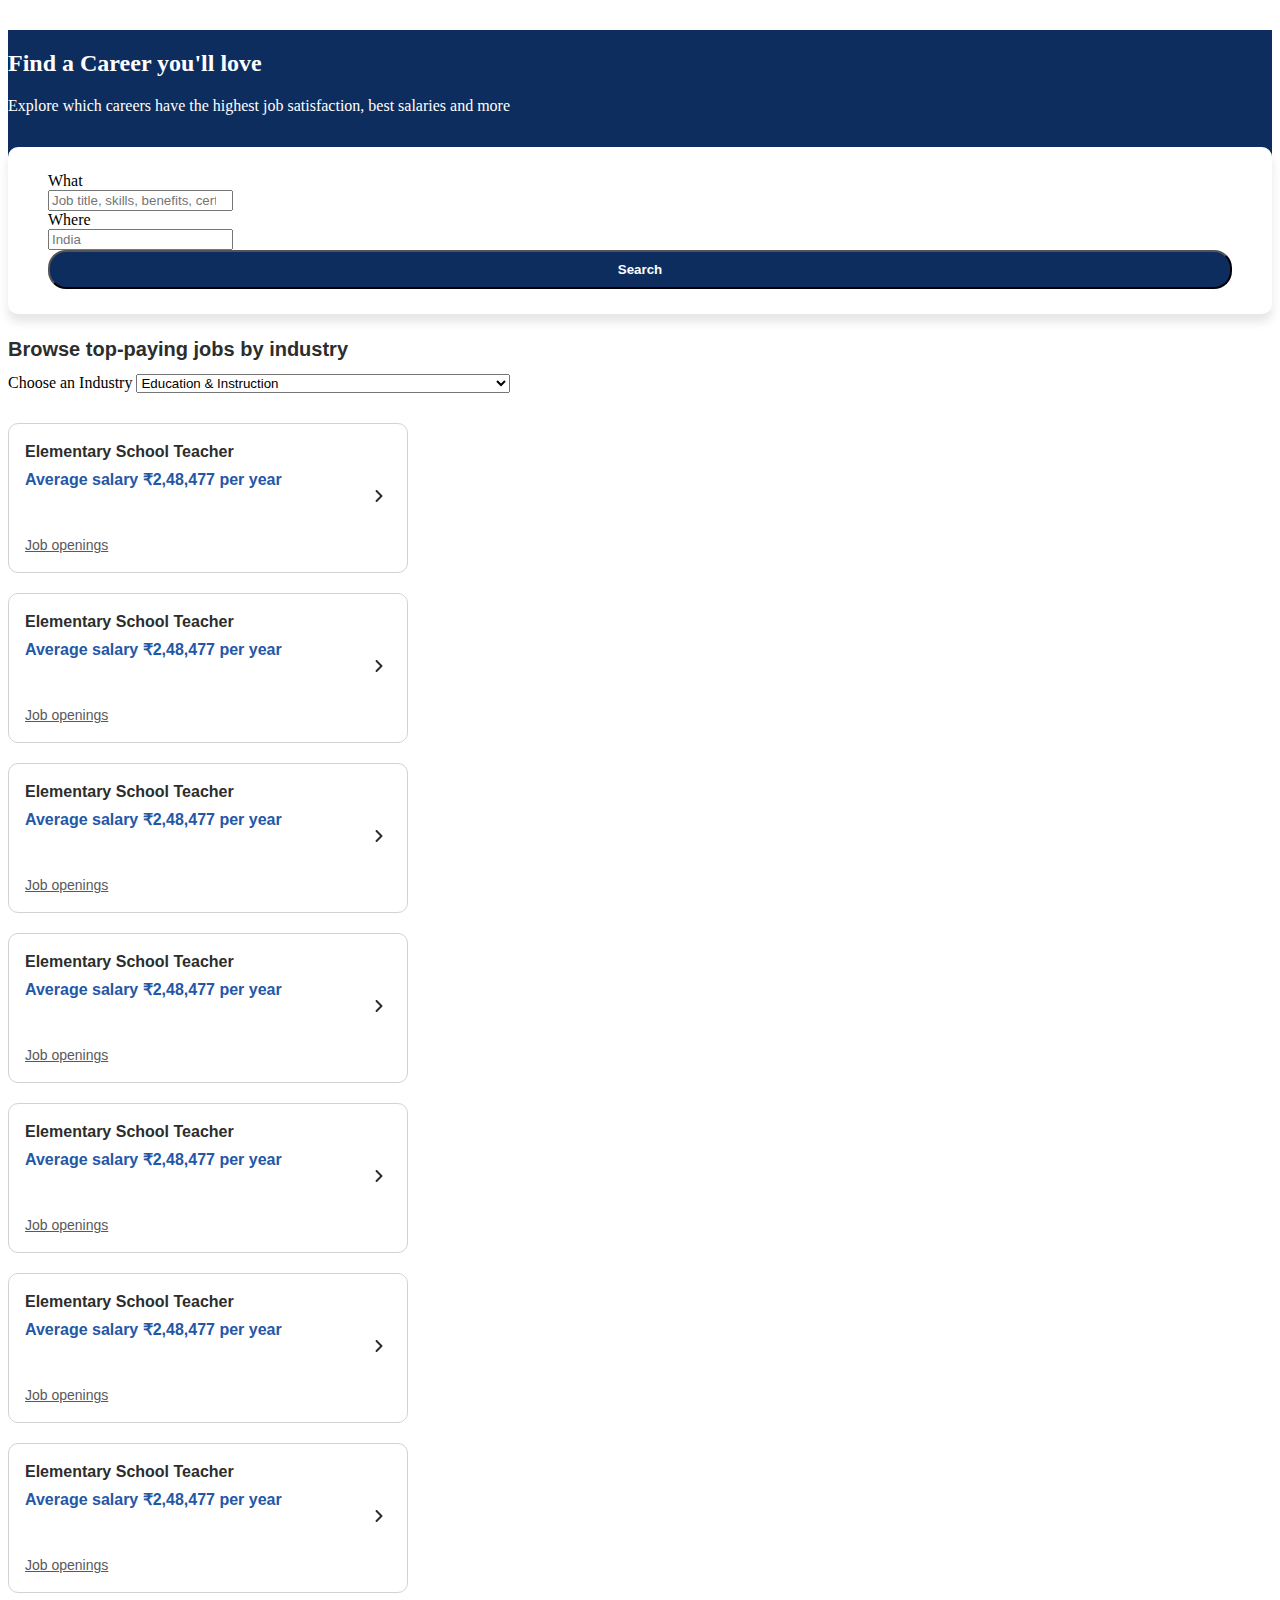
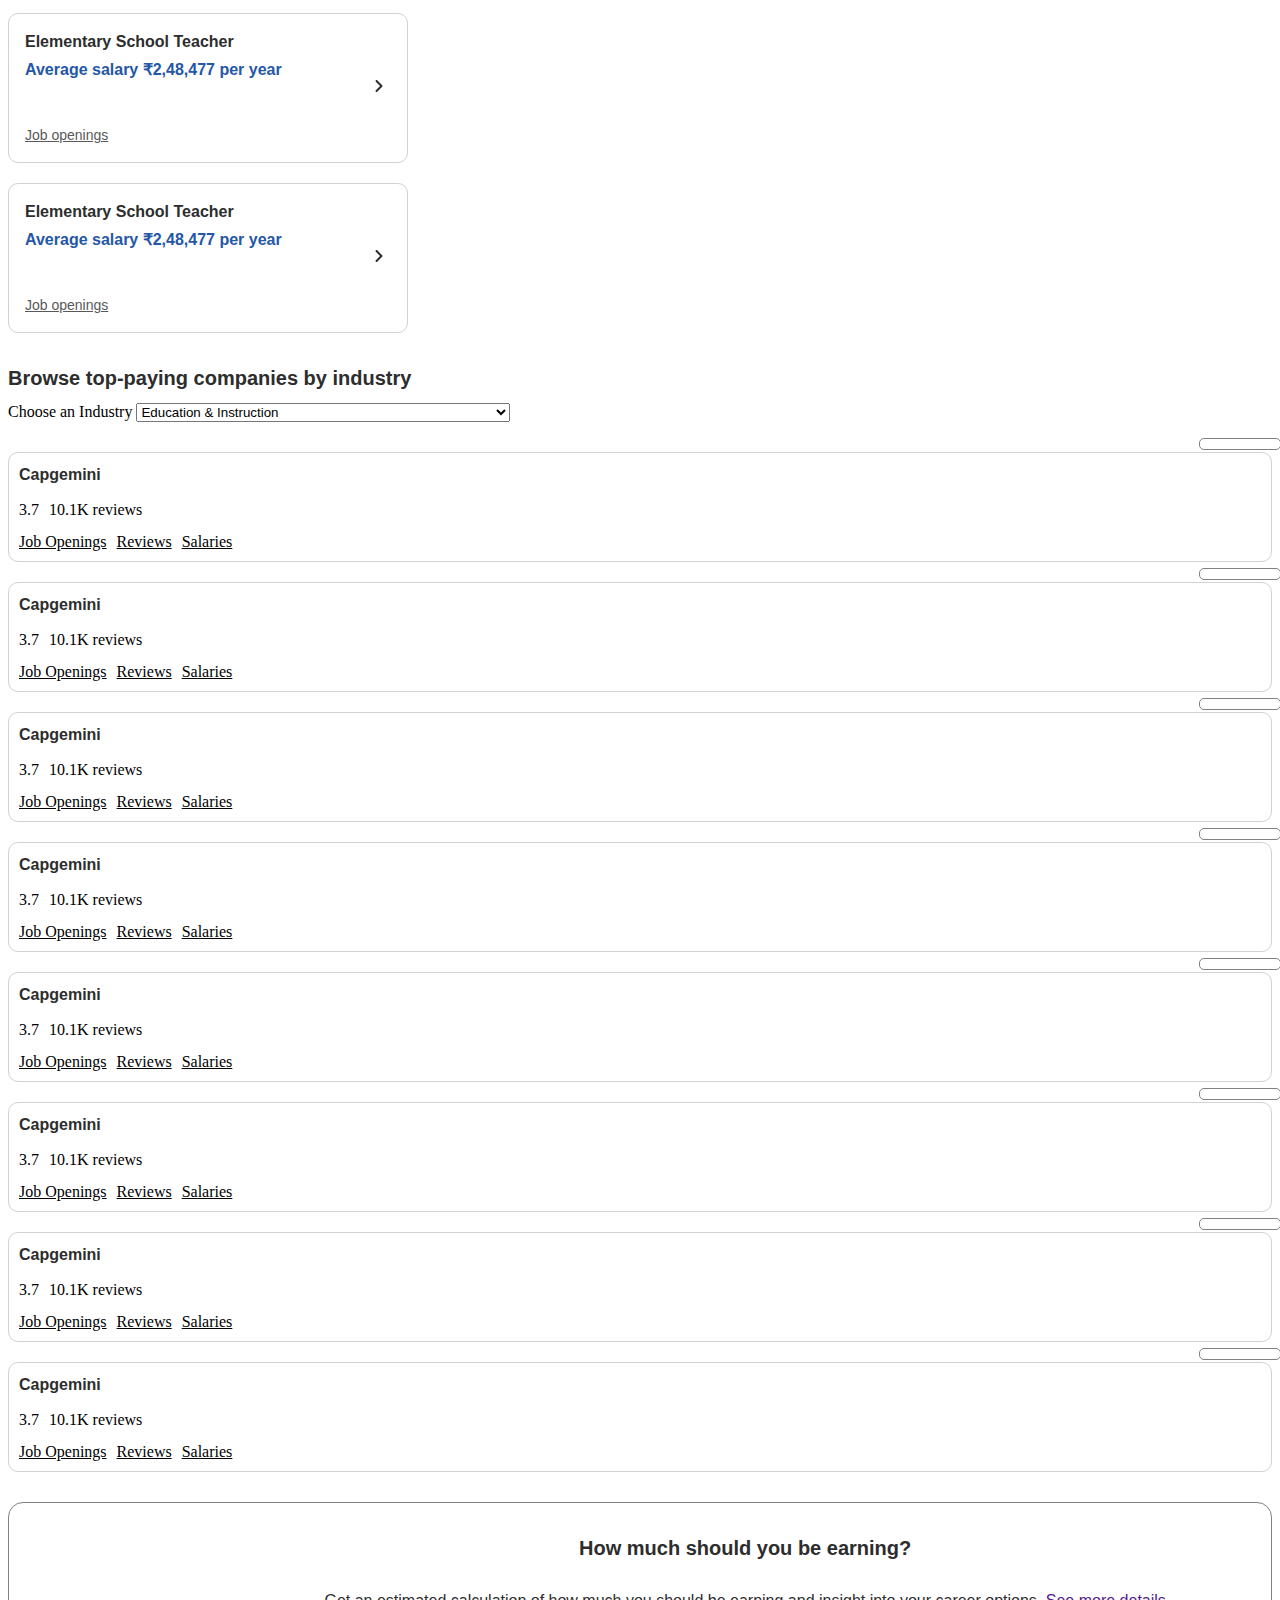
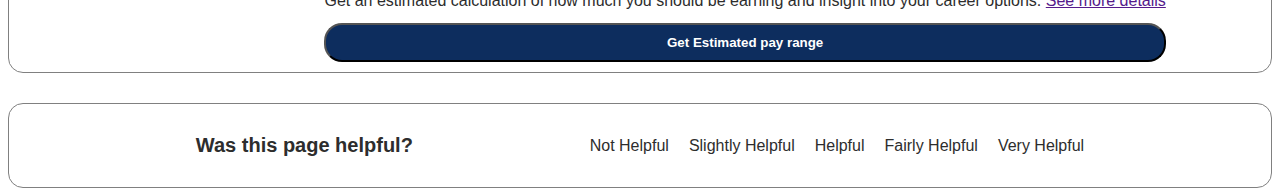
==== 27 march indeed page/index.html @ e25de53c "indeed salary guide page added" ====
<!DOCTYPE html>
<html lang="en">
  <head>
    <meta charset="UTF-8" />
    <meta name="viewport" content="width=device-width, initial-scale=1.0" />
    <title>Document</title>
    <link rel="stylesheet" href="style2.css" />
    <link
      href="https://cdn.jsdelivr.net/npm/bootstrap@5.0.2/dist/css/bootstrap.min.css"
      rel="stylesheet"
      integrity="sha384-EVSTQN3/azprG1Anm3QDgpJLIm9Nao0Yz1ztcQTwFspd3yD65VohhpuuCOmLASjC"
      crossorigin="anonymous"
    />
    <link
      rel="stylesheet"
      href="https://cdnjs.cloudflare.com/ajax/libs/font-awesome/6.5.1/css/all.min.css"
      integrity="sha512-DTOQO9RWCH3ppGqcWaEA1BIZOC6xxalwEsw9c2QQeAIftl+Vegovlnee1c9QX4TctnWMn13TZye+giMm8e2LwA=="
      crossorigin="anonymous"
      referrerpolicy="no-referrer"
    />
  </head>
  <body>
    <section class="search-section mt-30">
      <div class="search-division">
        <div class="container search">
          <div class="row search-headings pt-5">
            <h2>Find a Career you'll love</h2>
            <p>
              Explore which careers have the highest job satisfaction, best
              salaries and more
            </p>
          </div>

          <div class="row align-items-center search-box">
            <div class="col-6">
              <div class="text-start">
                <label for="what">What</label>

                <div class="input-group rounded">
                  <input
                    type="search"
                    class="form-control rounded"
                    placeholder="Job title, skills, benefits, certifications, any keyword..."
                    aria-label="Search"
                    aria-describedby="search-addon"
                  />
                  <span class="input-group-text border-0" id="search-addon">
                    <i class="fas fa-search"></i>
                  </span>
                </div>
              </div>
            </div>
            <div class="col-4">
              <div class="text-start">
                <label for="what">Where</label>

                <div class="input-group rounded">
                  <input
                    type="search"
                    class="form-control rounded"
                    placeholder="India"
                    aria-label="Search"
                    aria-describedby="search-addon"
                  />
                  <span class="input-group-text border-0" id="search-addon">
                    <i class="fa-solid fa-location-dot"></i>
                  </span>
                </div>
              </div>
            </div>
            <div class="col-2">
              <button type="button" class="search-btn">Search</button>
            </div>
          </div>
        </div>
      </div>
    </section>

    <section class="browse-section ">
      <div class="container">
        <h2 class="section-heading">Browse top-paying jobs by industry</h2>
        <div class="industry-selection">
          <label>Choose an Industry</label>

          <select name="industry" id="industry">
            <option value="agri-fishing-forestry">
              Agriculture, Fishing & Forestry
            </option>
            <option value="architecture-engineering">
              Architecture and Engineering
            </option>
            <option value="business-management" disabled>
              Business Management, Administrative & Customer Support
            </option>
            <option value="cleaning-ground-maintenance" selected>
              Cleaning & Grounds Maintenance
            </option>
            <option value="education-instruction" selected>
              Education & Instruction
            </option>
          </select>
        </div>
        <div class="job-card-section">
          <div class="row">
            <div class="col-4">
              <div class="job-post">
                <div class="job-card">
                  <div class="job-content">
                    <a href="#" class="job-redirect"
                      ><h2 class="job-heading-1">Elementary School Teacher</h2>
                      <h2 class="job-heading-2">
                        Average salary<!-- -->
                        <!-- -->₹2,48,477 per year
                      </h2></a
                    ><span class="css-1nzsiax e1wnkr790"
                      ><a
                        aria-label="Elementary School Teacher - Job openings"
                        href="#"
                        class="job-opening-redirect"
                        >Job openings</a
                      ></span
                    >
                  </div>
                  <a
                    href="/career/elementary-school-teacher/salaries"
                    tabindex="-1"
                    aria-hidden="true"
                    class="chevron-right"
                  >
                    <svg
                      xmlns="http://www.w3.org/2000/svg"
                      focusable="false"
                      role="img"
                      fill="currentColor"
                      viewBox="0 0 24 24"
                      class="chevronIcon chevron-right-icon"
                      aria-hidden="true"
                    >
                      <path
                        d="M8.818 7.7574c-.3905-.3905-.3905-1.0237 0-1.4142.3906-.3905 1.0237-.3905 1.4143 0l4.942 4.9421.0077.0076a.9966.9966 0 01.2929.7071.9966.9966 0 01-.2929.7071l-.0077.0076-4.942 4.9421c-.3906.3905-1.0237.3905-1.4143 0-.3905-.3905-.3905-1.0237 0-1.4142L13.0606 12 8.818 7.7574z"
                      ></path>
                    </svg>
                  </a>
                </div>
              </div>
              <div class="job-post">
                <div class="job-card">
                  <div class="job-content">
                    <a href="#" class="job-redirect"
                      ><h2 class="job-heading-1">Elementary School Teacher</h2>
                      <h2 class="job-heading-2">
                        Average salary<!-- -->
                        <!-- -->₹2,48,477 per year
                      </h2></a
                    ><span class="css-1nzsiax e1wnkr790"
                      ><a
                        aria-label="Elementary School Teacher - Job openings"
                        href="#"
                        class="job-opening-redirect"
                        >Job openings</a
                      ></span
                    >
                  </div>
                  <a
                    href="/career/elementary-school-teacher/salaries"
                    tabindex="-1"
                    aria-hidden="true"
                    class="chevron-right"
                  >
                    <svg
                      xmlns="http://www.w3.org/2000/svg"
                      focusable="false"
                      role="img"
                      fill="currentColor"
                      viewBox="0 0 24 24"
                      class="chevronIcon chevron-right-icon"
                      aria-hidden="true"
                    >
                      <path
                        d="M8.818 7.7574c-.3905-.3905-.3905-1.0237 0-1.4142.3906-.3905 1.0237-.3905 1.4143 0l4.942 4.9421.0077.0076a.9966.9966 0 01.2929.7071.9966.9966 0 01-.2929.7071l-.0077.0076-4.942 4.9421c-.3906.3905-1.0237.3905-1.4143 0-.3905-.3905-.3905-1.0237 0-1.4142L13.0606 12 8.818 7.7574z"
                      ></path>
                    </svg>
                  </a>
                </div>
              </div>
              <div class="job-post">
                <div class="job-card">
                  <div class="job-content">
                    <a href="#" class="job-redirect"
                      ><h2 class="job-heading-1">Elementary School Teacher</h2>
                      <h2 class="job-heading-2">
                        Average salary<!-- -->
                        <!-- -->₹2,48,477 per year
                      </h2></a
                    ><span class="css-1nzsiax e1wnkr790"
                      ><a
                        aria-label="Elementary School Teacher - Job openings"
                        href="#"
                        class="job-opening-redirect"
                        >Job openings</a
                      ></span
                    >
                  </div>
                  <a
                    href="/career/elementary-school-teacher/salaries"
                    tabindex="-1"
                    aria-hidden="true"
                    class="chevron-right"
                  >
                    <svg
                      xmlns="http://www.w3.org/2000/svg"
                      focusable="false"
                      role="img"
                      fill="currentColor"
                      viewBox="0 0 24 24"
                      class="chevronIcon chevron-right-icon"
                      aria-hidden="true"
                    >
                      <path
                        d="M8.818 7.7574c-.3905-.3905-.3905-1.0237 0-1.4142.3906-.3905 1.0237-.3905 1.4143 0l4.942 4.9421.0077.0076a.9966.9966 0 01.2929.7071.9966.9966 0 01-.2929.7071l-.0077.0076-4.942 4.9421c-.3906.3905-1.0237.3905-1.4143 0-.3905-.3905-.3905-1.0237 0-1.4142L13.0606 12 8.818 7.7574z"
                      ></path>
                    </svg>
                  </a>
                </div>
              </div>
            </div>
            <div class="col-4">
              <div class="job-post">
                <div class="job-card">
                  <div class="job-content">
                    <a href="#" class="job-redirect"
                      ><h2 class="job-heading-1">Elementary School Teacher</h2>
                      <h2 class="job-heading-2">
                        Average salary<!-- -->
                        <!-- -->₹2,48,477 per year
                      </h2></a
                    ><span class="css-1nzsiax e1wnkr790"
                      ><a
                        aria-label="Elementary School Teacher - Job openings"
                        href="#"
                        class="job-opening-redirect"
                        >Job openings</a
                      ></span
                    >
                  </div>
                  <a
                    href="/career/elementary-school-teacher/salaries"
                    tabindex="-1"
                    aria-hidden="true"
                    class="chevron-right"
                  >
                    <svg
                      xmlns="http://www.w3.org/2000/svg"
                      focusable="false"
                      role="img"
                      fill="currentColor"
                      viewBox="0 0 24 24"
                      class="chevronIcon chevron-right-icon"
                      aria-hidden="true"
                    >
                      <path
                        d="M8.818 7.7574c-.3905-.3905-.3905-1.0237 0-1.4142.3906-.3905 1.0237-.3905 1.4143 0l4.942 4.9421.0077.0076a.9966.9966 0 01.2929.7071.9966.9966 0 01-.2929.7071l-.0077.0076-4.942 4.9421c-.3906.3905-1.0237.3905-1.4143 0-.3905-.3905-.3905-1.0237 0-1.4142L13.0606 12 8.818 7.7574z"
                      ></path>
                    </svg>
                  </a>
                </div>
              </div>
              <div class="job-post">
                <div class="job-card">
                  <div class="job-content">
                    <a href="#" class="job-redirect"
                      ><h2 class="job-heading-1">Elementary School Teacher</h2>
                      <h2 class="job-heading-2">
                        Average salary<!-- -->
                        <!-- -->₹2,48,477 per year
                      </h2></a
                    ><span class="css-1nzsiax e1wnkr790"
                      ><a
                        aria-label="Elementary School Teacher - Job openings"
                        href="#"
                        class="job-opening-redirect"
                        >Job openings</a
                      ></span
                    >
                  </div>
                  <a
                    href="/career/elementary-school-teacher/salaries"
                    tabindex="-1"
                    aria-hidden="true"
                    class="chevron-right"
                  >
                    <svg
                      xmlns="http://www.w3.org/2000/svg"
                      focusable="false"
                      role="img"
                      fill="currentColor"
                      viewBox="0 0 24 24"
                      class="chevronIcon chevron-right-icon"
                      aria-hidden="true"
                    >
                      <path
                        d="M8.818 7.7574c-.3905-.3905-.3905-1.0237 0-1.4142.3906-.3905 1.0237-.3905 1.4143 0l4.942 4.9421.0077.0076a.9966.9966 0 01.2929.7071.9966.9966 0 01-.2929.7071l-.0077.0076-4.942 4.9421c-.3906.3905-1.0237.3905-1.4143 0-.3905-.3905-.3905-1.0237 0-1.4142L13.0606 12 8.818 7.7574z"
                      ></path>
                    </svg>
                  </a>
                </div>
              </div>
              <div class="job-post">
                <div class="job-card">
                  <div class="job-content">
                    <a href="#" class="job-redirect"
                      ><h2 class="job-heading-1">Elementary School Teacher</h2>
                      <h2 class="job-heading-2">
                        Average salary<!-- -->
                        <!-- -->₹2,48,477 per year
                      </h2></a
                    ><span class="css-1nzsiax e1wnkr790"
                      ><a
                        aria-label="Elementary School Teacher - Job openings"
                        href="#"
                        class="job-opening-redirect"
                        >Job openings</a
                      ></span
                    >
                  </div>
                  <a
                    href="/career/elementary-school-teacher/salaries"
                    tabindex="-1"
                    aria-hidden="true"
                    class="chevron-right"
                  >
                    <svg
                      xmlns="http://www.w3.org/2000/svg"
                      focusable="false"
                      role="img"
                      fill="currentColor"
                      viewBox="0 0 24 24"
                      class="chevronIcon chevron-right-icon"
                      aria-hidden="true"
                    >
                      <path
                        d="M8.818 7.7574c-.3905-.3905-.3905-1.0237 0-1.4142.3906-.3905 1.0237-.3905 1.4143 0l4.942 4.9421.0077.0076a.9966.9966 0 01.2929.7071.9966.9966 0 01-.2929.7071l-.0077.0076-4.942 4.9421c-.3906.3905-1.0237.3905-1.4143 0-.3905-.3905-.3905-1.0237 0-1.4142L13.0606 12 8.818 7.7574z"
                      ></path>
                    </svg>
                  </a>
                </div>
              </div>
            </div>
            <div class="col-4">
              <div class="job-post">
                <div class="job-card">
                  <div class="job-content">
                    <a href="#" class="job-redirect"
                      ><h2 class="job-heading-1">Elementary School Teacher</h2>
                      <h2 class="job-heading-2">
                        Average salary<!-- -->
                        <!-- -->₹2,48,477 per year
                      </h2></a
                    ><span class="css-1nzsiax e1wnkr790"
                      ><a
                        aria-label="Elementary School Teacher - Job openings"
                        href="#"
                        class="job-opening-redirect"
                        >Job openings</a
                      ></span
                    >
                  </div>
                  <a
                    href="/career/elementary-school-teacher/salaries"
                    tabindex="-1"
                    aria-hidden="true"
                    class="chevron-right"
                  >
                    <svg
                      xmlns="http://www.w3.org/2000/svg"
                      focusable="false"
                      role="img"
                      fill="currentColor"
                      viewBox="0 0 24 24"
                      class="chevronIcon chevron-right-icon"
                      aria-hidden="true"
                    >
                      <path
                        d="M8.818 7.7574c-.3905-.3905-.3905-1.0237 0-1.4142.3906-.3905 1.0237-.3905 1.4143 0l4.942 4.9421.0077.0076a.9966.9966 0 01.2929.7071.9966.9966 0 01-.2929.7071l-.0077.0076-4.942 4.9421c-.3906.3905-1.0237.3905-1.4143 0-.3905-.3905-.3905-1.0237 0-1.4142L13.0606 12 8.818 7.7574z"
                      ></path>
                    </svg>
                  </a>
                </div>
              </div>
              <div class="job-post">
                <div class="job-card">
                  <div class="job-content">
                    <a href="#" class="job-redirect"
                      ><h2 class="job-heading-1">Elementary School Teacher</h2>
                      <h2 class="job-heading-2">
                        Average salary<!-- -->
                        <!-- -->₹2,48,477 per year
                      </h2></a
                    ><span class="css-1nzsiax e1wnkr790"
                      ><a
                        aria-label="Elementary School Teacher - Job openings"
                        href="#"
                        class="job-opening-redirect"
                        >Job openings</a
                      ></span
                    >
                  </div>
                  <a
                    href="/career/elementary-school-teacher/salaries"
                    tabindex="-1"
                    aria-hidden="true"
                    class="chevron-right"
                  >
                    <svg
                      xmlns="http://www.w3.org/2000/svg"
                      focusable="false"
                      role="img"
                      fill="currentColor"
                      viewBox="0 0 24 24"
                      class="chevronIcon chevron-right-icon"
                      aria-hidden="true"
                    >
                      <path
                        d="M8.818 7.7574c-.3905-.3905-.3905-1.0237 0-1.4142.3906-.3905 1.0237-.3905 1.4143 0l4.942 4.9421.0077.0076a.9966.9966 0 01.2929.7071.9966.9966 0 01-.2929.7071l-.0077.0076-4.942 4.9421c-.3906.3905-1.0237.3905-1.4143 0-.3905-.3905-.3905-1.0237 0-1.4142L13.0606 12 8.818 7.7574z"
                      ></path>
                    </svg>
                  </a>
                </div>
              </div>
              <div class="job-post">
                <div class="job-card">
                  <div class="job-content">
                    <a href="#" class="job-redirect"
                      ><h2 class="job-heading-1">Elementary School Teacher</h2>
                      <h2 class="job-heading-2">
                        Average salary<!-- -->
                        <!-- -->₹2,48,477 per year
                      </h2></a
                    ><span class="css-1nzsiax e1wnkr790"
                      ><a
                        aria-label="Elementary School Teacher - Job openings"
                        href="#"
                        class="job-opening-redirect"
                        >Job openings</a
                      ></span
                    >
                  </div>
                  <a
                    href="/career/elementary-school-teacher/salaries"
                    tabindex="-1"
                    aria-hidden="true"
                    class="chevron-right"
                  >
                    <svg
                      xmlns="http://www.w3.org/2000/svg"
                      focusable="false"
                      role="img"
                      fill="currentColor"
                      viewBox="0 0 24 24"
                      class="chevronIcon chevron-right-icon"
                      aria-hidden="true"
                    >
                      <path
                        d="M8.818 7.7574c-.3905-.3905-.3905-1.0237 0-1.4142.3906-.3905 1.0237-.3905 1.4143 0l4.942 4.9421.0077.0076a.9966.9966 0 01.2929.7071.9966.9966 0 01-.2929.7071l-.0077.0076-4.942 4.9421c-.3906.3905-1.0237.3905-1.4143 0-.3905-.3905-.3905-1.0237 0-1.4142L13.0606 12 8.818 7.7574z"
                      ></path>
                    </svg>
                  </a>
                </div>
              </div>
            </div>
          </div>
        </div>
      </div>
    </section>
    <section class="browse-company-section mt-30">
      <div class="container">
        <h2 class="section-heading">Browse top-paying companies by industry</h2>
        <div class="industry-selection">
          <label>Choose an Industry</label>

          <select name="industry" id="industry">
            <option value="agri-fishing-forestry">
              Agriculture, Fishing & Forestry
            </option>
            <option value="architecture-engineering">
              Architecture and Engineering
            </option>
            <option value="business-management" disabled>
              Business Management, Administrative & Customer Support
            </option>
            <option value="cleaning-ground-maintenance" selected>
              Cleaning & Grounds Maintenance
            </option>
            <option value="education-instruction" selected>
              Education & Instruction
            </option>
          </select>
        </div>

        <div class="job-card-section">
          <div class="row">
            <div class="col-3">
              <div class="company-card">
                <div class="company-content">
                  <h1 class="company-name">Capgemini</h1>
                  <div class="ratings">
                    <span
                      >3.7
                      <i class="fa-solid fa-star"></i>
                    </span>
                    <span>10.1K reviews</span>
                  </div>
                  <div class="tags">
                    <span class="">Job Openings</span>
                    <span class="">Reviews</span>
                    <span class="">Salaries</span>
                  </div>
                </div>
                <div class="company-image">
                  <img
                    class=""
                    data-src="https://d2q79iu7y748jz.cloudfront.net/s/_squarelogo/128x128/8df3e7301fa4f88e3d67e927be1689b2"
                    src="https://d2q79iu7y748jz.cloudfront.net/s/_squarelogo/128x128/8df3e7301fa4f88e3d67e927be1689b2"
                    alt=""
                    aria-hidden="true"
                  />
                </div>
              </div>
              <div class="company-card">
                <div class="company-content">
                  <h1 class="company-name">Capgemini</h1>
                  <div class="ratings">
                    <span
                      >3.7
                      <i class="fa-solid fa-star"></i>
                    </span>
                    <span>10.1K reviews</span>
                  </div>
                  <div class="tags">
                    <span class="">Job Openings</span>
                    <span class="">Reviews</span>
                    <span class="">Salaries</span>
                  </div>
                </div>
                <div class="company-image">
                  <img
                    class=""
                    data-src="https://d2q79iu7y748jz.cloudfront.net/s/_squarelogo/128x128/8df3e7301fa4f88e3d67e927be1689b2"
                    src="https://d2q79iu7y748jz.cloudfront.net/s/_squarelogo/128x128/8df3e7301fa4f88e3d67e927be1689b2"
                    alt=""
                    aria-hidden="true"
                  />
                </div>
              </div>
            </div>
            <div class="col-3">
              <div class="company-card">
                <div class="company-content">
                  <h1 class="company-name">Capgemini</h1>
                  <div class="ratings">
                    <span
                      >3.7
                      <i class="fa-solid fa-star"></i>
                    </span>
                    <span>10.1K reviews</span>
                  </div>
                  <div class="tags">
                    <span class="">Job Openings</span>
                    <span class="">Reviews</span>
                    <span class="">Salaries</span>
                  </div>
                </div>
                <div class="company-image">
                  <img
                    class=""
                    data-src="https://d2q79iu7y748jz.cloudfront.net/s/_squarelogo/128x128/8df3e7301fa4f88e3d67e927be1689b2"
                    src="https://d2q79iu7y748jz.cloudfront.net/s/_squarelogo/128x128/8df3e7301fa4f88e3d67e927be1689b2"
                    alt=""
                    aria-hidden="true"
                  />
                </div>
              </div>
              <div class="company-card">
                <div class="company-content">
                  <h1 class="company-name">Capgemini</h1>
                  <div class="ratings">
                    <span
                      >3.7
                      <i class="fa-solid fa-star"></i>
                    </span>
                    <span>10.1K reviews</span>
                  </div>
                  <div class="tags">
                    <span class="">Job Openings</span>
                    <span class="">Reviews</span>
                    <span class="">Salaries</span>
                  </div>
                </div>
                <div class="company-image">
                  <img
                    class=""
                    data-src="https://d2q79iu7y748jz.cloudfront.net/s/_squarelogo/128x128/8df3e7301fa4f88e3d67e927be1689b2"
                    src="https://d2q79iu7y748jz.cloudfront.net/s/_squarelogo/128x128/8df3e7301fa4f88e3d67e927be1689b2"
                    alt=""
                    aria-hidden="true"
                  />
                </div>
              </div>
            </div>
            <div class="col-3">
              <div class="company-card">
                <div class="company-content">
                  <h1 class="company-name">Capgemini</h1>
                  <div class="ratings">
                    <span
                      >3.7
                      <i class="fa-solid fa-star"></i>
                    </span>
                    <span>10.1K reviews</span>
                  </div>
                  <div class="tags">
                    <span class="">Job Openings</span>
                    <span class="">Reviews</span>
                    <span class="">Salaries</span>
                  </div>
                </div>
                <div class="company-image">
                  <img
                    class=""
                    data-src="https://d2q79iu7y748jz.cloudfront.net/s/_squarelogo/128x128/8df3e7301fa4f88e3d67e927be1689b2"
                    src="https://d2q79iu7y748jz.cloudfront.net/s/_squarelogo/128x128/8df3e7301fa4f88e3d67e927be1689b2"
                    alt=""
                    aria-hidden="true"
                  />
                </div>
              </div>
              <div class="company-card">
                <div class="company-content">
                  <h1 class="company-name">Capgemini</h1>
                  <div class="ratings">
                    <span
                      >3.7
                      <i class="fa-solid fa-star"></i>
                    </span>
                    <span>10.1K reviews</span>
                  </div>
                  <div class="tags">
                    <span class="">Job Openings</span>
                    <span class="">Reviews</span>
                    <span class="">Salaries</span>
                  </div>
                </div>
                <div class="company-image">
                  <img
                    class=""
                    data-src="https://d2q79iu7y748jz.cloudfront.net/s/_squarelogo/128x128/8df3e7301fa4f88e3d67e927be1689b2"
                    src="https://d2q79iu7y748jz.cloudfront.net/s/_squarelogo/128x128/8df3e7301fa4f88e3d67e927be1689b2"
                    alt=""
                    aria-hidden="true"
                  />
                </div>
              </div>
            </div>
            <div class="col-3">
              <div class="company-card">
                <div class="company-content">
                  <h1 class="company-name">Capgemini</h1>
                  <div class="ratings">
                    <span
                      >3.7
                      <i class="fa-solid fa-star"></i>
                    </span>
                    <span>10.1K reviews</span>
                  </div>
                  <div class="tags">
                    <span class="">Job Openings</span>
                    <span class="">Reviews</span>
                    <span class="">Salaries</span>
                  </div>
                </div>
                <div class="company-image">
                  <img
                    class=""
                    data-src="https://d2q79iu7y748jz.cloudfront.net/s/_squarelogo/128x128/8df3e7301fa4f88e3d67e927be1689b2"
                    src="https://d2q79iu7y748jz.cloudfront.net/s/_squarelogo/128x128/8df3e7301fa4f88e3d67e927be1689b2"
                    alt=""
                    aria-hidden="true"
                  />
                </div>
              </div>
              <div class="company-card">
                <div class="company-content">
                  <h1 class="company-name">Capgemini</h1>
                  <div class="ratings">
                    <span
                      >3.7
                      <i class="fa-solid fa-star"></i>
                    </span>
                    <span>10.1K reviews</span>
                  </div>
                  <div class="tags">
                    <span class="">Job Openings</span>
                    <span class="">Reviews</span>
                    <span class="">Salaries</span>
                  </div>
                </div>
                <div class="company-image">
                  <img
                    class=""
                    data-src="https://d2q79iu7y748jz.cloudfront.net/s/_squarelogo/128x128/8df3e7301fa4f88e3d67e927be1689b2"
                    src="https://d2q79iu7y748jz.cloudfront.net/s/_squarelogo/128x128/8df3e7301fa4f88e3d67e927be1689b2"
                    alt=""
                    aria-hidden="true"
                  />
                </div>
              </div>
            </div>
          </div>
        </div>
      </div>
    </section>

    <section class="mt-30">

        <div class="container">
          <div class="earning-box">
            <div class="earning-box-img">
              <img
                src="https://d3hbwax96mbv6t.cloudfront.net/title-webapp/_next/static/images/salary-calculator-icon-e114bbdaa8f1b5b3f8314c673fb32faf.svg"
                alt=""
                class=""
              />
            </div>
            <div class="earning-box-content">
              <h3 class="earning-box-heading">How much should you be earning?</h3>
              <p class="earning-box-paragraph">
                Get an estimated calculation of how much you should be earning and
                insight into your career options. <a href="">See more details</a>
              </p>
              <button type="button" class="search-btn">
                Get Estimated pay range
                <i class="fa-solid fa-arrow-up-right-from-square"></i>
              </button>
            </div>
          </div>
        </div>
      
     
    </section>
    <section class="mt-30">

        <div class="container">
          <div class="feeback-box">
            <div class="feedback-content">
              <h3>Was this page helpful?</h3>
            </div>
            <div class="feedback">
              <div class="feedback-ratings">
                <span>
                  <i class="fa-solid fa-face-frown-open"></i>
                  <p>Not Helpful</p>
                </span>
                <span>
                  <i class="fa-solid fa-face-frown"></i>
                  <p>Slightly Helpful</p>
                </span>
                <span>
                  <i class="fa-solid fa-face-meh"></i>
                  <p>Helpful</p>
                </span>
                <span>
                  <i class="fa-solid fa-face-smile"></i>
                  <p>Fairly Helpful</p>
                </span>
                <span>
                  <i class="fa-solid fa-face-smile-beam"></i>
                  <p>Very Helpful</p>
                </span>
              </div>
            </div>
          </div>
        
        </div>
    </section>
    <script
      src="https://cdn.jsdelivr.net/npm/bootstrap@5.0.2/dist/js/bootstrap.bundle.min.js"
      integrity="sha384-MrcW6ZMFYlzcLA8Nl+NtUVF0sA7MsXsP1UyJoMp4YLEuNSfAP+JcXn/tWtIaxVXM"
      crossorigin="anonymous"
    ></script>
  </body>
</html>
---- 27 march indeed page/style2.css ----
.search-section {
  display: flex;
  box-sizing: border-box;
  /* min-inline-size: 0; */
  align-items: center;
  flex-direction: column;
  /* position: relative; */
}

.section-heading {
  color: #2d2d2d;
  font-weight: 700;
  font-family: "Indeed Sans", "Noto Sans", "Helvetica Neue", "Helvetica",
    "Arial", "Liberation Sans", "Roboto", "Noto", sans-serif;
  font-size: 1.25rem;
  line-height: 1.5;
  margin-bottom: 0.75rem;
  margin-bottom: 10px;
}

.search-division {
  box-sizing: border-box;
  display: block;
  /* position: absolute; */
  width: 100%;
  top: 0px;
  left: 0;
  z-index: -1;
  height: 240px;
  background-color: #0d2d5e;
  border-bottom-right-radius: 70px;
}

.search {
  box-sizing: border-box;
  max-width: 100%;

  /* z-index: 0; */
}

.search-headings {
  color: white;
}

.search-box {
  background-color: white;
  border-radius: 10px;
  transform: translateY(1rem);
  border-radius: 10px;
  box-shadow: 0px 8px 10px rgba(0, 0, 0, 0.1);
  padding: 25px 40px;
}

.search-btn {
  background-color: #0d2d5e;
  color: white;
  padding: 10px;
  font-weight: 600;
  width: 100%;
  border-radius: 18px;
}

.browse-section {
  margin-top: 4rem;
}

/* Dropdown container */
.dropdown {
  position: relative;
  display: inline-block;
}

/* Dropdown button */
.dropbtn {
  background-color: #3498db;
  color: white;
  padding: 10px;
  font-size: 16px;
  border: none;
  cursor: pointer;
  width: 200px; /* fixed width */
  height: 30px; /* fixed height */
}

/* Dropdown content (hidden by default) */
.dropdown-content {
  display: none;
  position: absolute;
  background-color: #f9f9f9;
  min-width: 200px;
  max-height: 150px; /* max height for overflow */
  overflow-y: auto; /* enable scrollbar */
  border: 1px solid #ddd;
  z-index: 1;
}

/* Dropdown links */
.dropdown-content a {
  color: black;
  padding: 10px 15px;
  text-decoration: none;
  display: block;
}

/* Dropdown links on hover */
.dropdown-content a:hover {
  background-color: #f1f1f1;
}

/* Show the dropdown menu */
.show {
  display: block;
}

/* Arrow icon */
.arrow {
  float: right;
}

/* Up arrow */
.arrow.up::before {
  content: "\25B2";
}

/* Down arrow */
.arrow.down::before {
  content: "\25BC";
}

.job-card-section {
  margin-top: 30px;
}

.job-post {
  box-sizing: border-box;
  background-color: #ffff;
  text-align: left;
  position: relative;
  border: 1px solid;
  border-color: #d4d2d0;
  border-radius: 10px;
  height: 150px;
  width: 400px;
  padding: 1rem;
  margin-bottom: 20px;
}

.job-card {
  display: flex;
  box-sizing: border-box;
  flex-direction: row;
  justify-content: space-between;
  height: 100%;
  width: 100%;
}

.job-content {
  display: flex;
  box-sizing: border-box;
  flex-direction: column;
  justify-content: space-between;
}

.job-redirect {
  font-family: "Indeed Sans", "Noto Sans", "Helvetica Neue", "Helvetica",
    "Arial", "Liberation Sans", "Roboto", "Noto", sans-serif;
  border-bottom: 1px solid;

  text-decoration: none;
  cursor: pointer;
  color: #2557a7;

  transition: border-color 200ms cubic-bezier(0.645, 0.045, 0.355, 1),
    background-color 200ms cubic-bezier(0.645, 0.045, 0.355, 1),
    opacity 200ms cubic-bezier(0.645, 0.045, 0.355, 1),
    border-bottom-color 200ms cubic-bezier(0.645, 0.045, 0.355, 1),
    border-bottom-style 200ms cubic-bezier(0.645, 0.045, 0.355, 1),
    border-bottom-width 200ms cubic-bezier(0.645, 0.045, 0.355, 1),
    border-radius 200ms cubic-bezier(0.645, 0.045, 0.355, 1),
    box-shadow 200ms cubic-bezier(0.645, 0.045, 0.355, 1),
    color 200ms cubic-bezier(0.645, 0.045, 0.355, 1);
  display: block;
  text-decoration: none currentcolor solid;
  border-bottom: none;
}

.job-heading-1 {
  color: #2d2d2d;
  font-weight: 700;
  font-family: "Indeed Sans", "Noto Sans", "Helvetica Neue", "Helvetica",
    "Arial", "Liberation Sans", "Roboto", "Noto", sans-serif;
  font-size: 1rem;
  line-height: 1.5;
  margin: 0;
  word-wrap: break-word;
}

.job-heading-2 {
  margin-block-start: 0;
  margin-block-end: 0.5rem;

  color: #2d2d2d;
  font-weight: 700;
  font-family: "Indeed Sans", "Noto Sans", "Helvetica Neue", "Helvetica",
    "Arial", "Liberation Sans", "Roboto", "Noto", sans-serif;
  font-size: 1rem;
  line-height: 1.5;
  color: #2557a7;
  margin: 0;
  padding-top: 0.25rem;
}

.job-opening-redirect {
  font-family: "Indeed Sans", "Noto Sans", "Helvetica Neue", "Helvetica",
    "Arial", "Liberation Sans", "Roboto", "Noto", sans-serif;
  font-weight: inherit;
  color: #595959;
  font-size: 0.875rem;
  line-height: 1.5;
  font-weight: 400;
  padding-top: 0.75rem;
}

.chevron-right {
  font-family: "Indeed Sans", "Noto Sans", "Helvetica Neue", "Helvetica",
    "Arial", "Liberation Sans", "Roboto", "Noto", sans-serif;
  border-bottom: 1px solid;
  text-decoration: none;
  cursor: pointer;
  color: #2557a7;

  transition: border-color 200ms cubic-bezier(0.645, 0.045, 0.355, 1),
    background-color 200ms cubic-bezier(0.645, 0.045, 0.355, 1),
    opacity 200ms cubic-bezier(0.645, 0.045, 0.355, 1),
    border-bottom-color 200ms cubic-bezier(0.645, 0.045, 0.355, 1),
    border-bottom-style 200ms cubic-bezier(0.645, 0.045, 0.355, 1),
    border-bottom-width 200ms cubic-bezier(0.645, 0.045, 0.355, 1),
    border-radius 200ms cubic-bezier(0.645, 0.045, 0.355, 1),
    box-shadow 200ms cubic-bezier(0.645, 0.045, 0.355, 1),
    color 200ms cubic-bezier(0.645, 0.045, 0.355, 1);

  flex: 0 0 auto;

  align-self: center;
  border-bottom: none;
}

.chevron-right-icon {
  inline-size: 1.5rem;
  block-size: 1.5rem;
  color: inherit;
  color: #2d2d2d;
}

/* .chevron-right-icon:hover{
    background-color: #0d2d5e;
    border-radius: 100%;
    color: white;
} */

.job-post:hover .chevron-right-icon {
  background-color: #0d2d5e;
  border-radius: 100%;
  color: white;
}

.job-post:hover {
  border-color: #0d2d5e;
  border: 2px solid;
}



/* .company-card {
  display: flex;
  box-sizing: border-box;
  flex-direction: row;
  justify-content: space-between;
  border: 1px solid;
  border-color: #d4d2d0;
  padding: 10px;
  border-radius: 10px;
  height: 110px;
  width: 100%;
} */


.column {
  display: flex;
  flex-direction: column;
  align-items: center;

}

.company-card {
  display: grid;
  grid-template-columns: 90% 10%;
  box-sizing: border-box;
  flex-direction: row;
  gap: 15px;
  border: 1px solid;
  border-color: #d4d2d0;
  padding: 10px ;
  border-radius: 10px;
  height: 110px;
  width: 100%;
  position: relative;
  margin-bottom: 20px;
  margin-right: 10px;
}
.company-image{
    width: 80px;
  z-index: 20px;
    
    /* width: 100px; */
}
.company-image img {
  width: 70px;
  position: absolute;
  padding: 5px;
  top: -15px;
  right: -10px;
  border: 1px solid gray;
  border-radius: 5px;
}
.company-content {
  display: flex;
  box-sizing: border-box;
  flex-direction: column;
  justify-content: space-between;
  text-align: left;
  
}
.company-name {
  color: #2d2d2d;
  font-weight: 700;
  font-family: "Indeed Sans", "Noto Sans", "Helvetica Neue", "Helvetica",
    "Arial", "Liberation Sans", "Roboto", "Noto", sans-serif;
  font-size: 1rem;
  line-height: 1.5;
  margin: 0;
  word-wrap: break-word;
  
}

.ratings{
    display: flex;
    /* justify-content: space-around; */
    gap: 10px;
}

.tags{
    display: flex;
    gap: 10px;
}
.tags span{
    text-decoration: underline;
} 


.company-card:hover .company-image img {
  box-shadow: 0px 8px 10px rgba(0, 0, 0, 0.4);
  transform: scale(1.02);
}

.company-card:hover {
  box-shadow: 0px 8px 10px rgba(0, 0, 0, 0.4);
}


.earning-box{
  display: flex;
  justify-content: space-around;
  padding: 10px 0px;
  border: 1px solid gray;
  border-radius: 15px;
}

.mt-30{
  margin-top: 30px;
}

.earning-box-content {
  display: flex;
  flex-direction: column;
  text-align: center;
}

.earning-box-heading {
  color: #2d2d2d;
  font-weight: 700;
  font-family: "Indeed Sans", "Noto Sans", "Helvetica Neue", "Helvetica",
  "Arial", "Liberation Sans", "Roboto", "Noto", sans-serif;
  font-size: 1.25rem;
  line-height: 1.5;
  margin-bottom: 0.75rem;
  margin-bottom: 10px;
}

.earning-box-paragraph{
  color: #2d2d2d;
  font-family: "Indeed Sans", "Noto Sans", "Helvetica Neue", "Helvetica",
  "Arial", "Liberation Sans", "Roboto", "Noto", sans-serif;
  font-size: 1rem;
  line-height: 1.5;
  margin-bottom: 0.75rem;
  margin-bottom: 10px;
}

.feeback-box{
  display: flex;
  justify-content: space-evenly;
  padding: 10px;
  border: 1px solid gray;
  border-radius: 15px;
}

.feedback-content{
  display: flex;
  /* text-align: center; */
  align-items: center;
  /* padding: 10px; */
}
.feedback-content h3{
  color: #2d2d2d;
  font-weight: 700;
  font-family: "Indeed Sans", "Noto Sans", "Helvetica Neue", "Helvetica",
  "Arial", "Liberation Sans", "Roboto", "Noto", sans-serif;
  font-size: 1.25rem;
  
 
}
.feedback{
  display: flex;
  align-items: center;
}

.feedback-ratings{
  display: inline-flex;
  gap: 20px;
}

.feedback-ratings span{
  text-align: center;
} 

.feedback-ratings span i{
  font-size: x-large;
  cursor: pointer;
  margin-bottom: 10px;
}

.feedback-ratings span i:hover{
  color: #0d2d5e;
}
.feedback-ratings span p:hover{
  color: #0d2d5e;
  cursor: pointer;
}

.feedback-ratings span p{
  color: #2d2d2d;
  font-weight: 500;
  font-family: "Indeed Sans", "Noto Sans", "Helvetica Neue", "Helvetica",
  "Arial", "Liberation Sans", "Roboto", "Noto", sans-serif;
  font-size: 1rem;
 
}
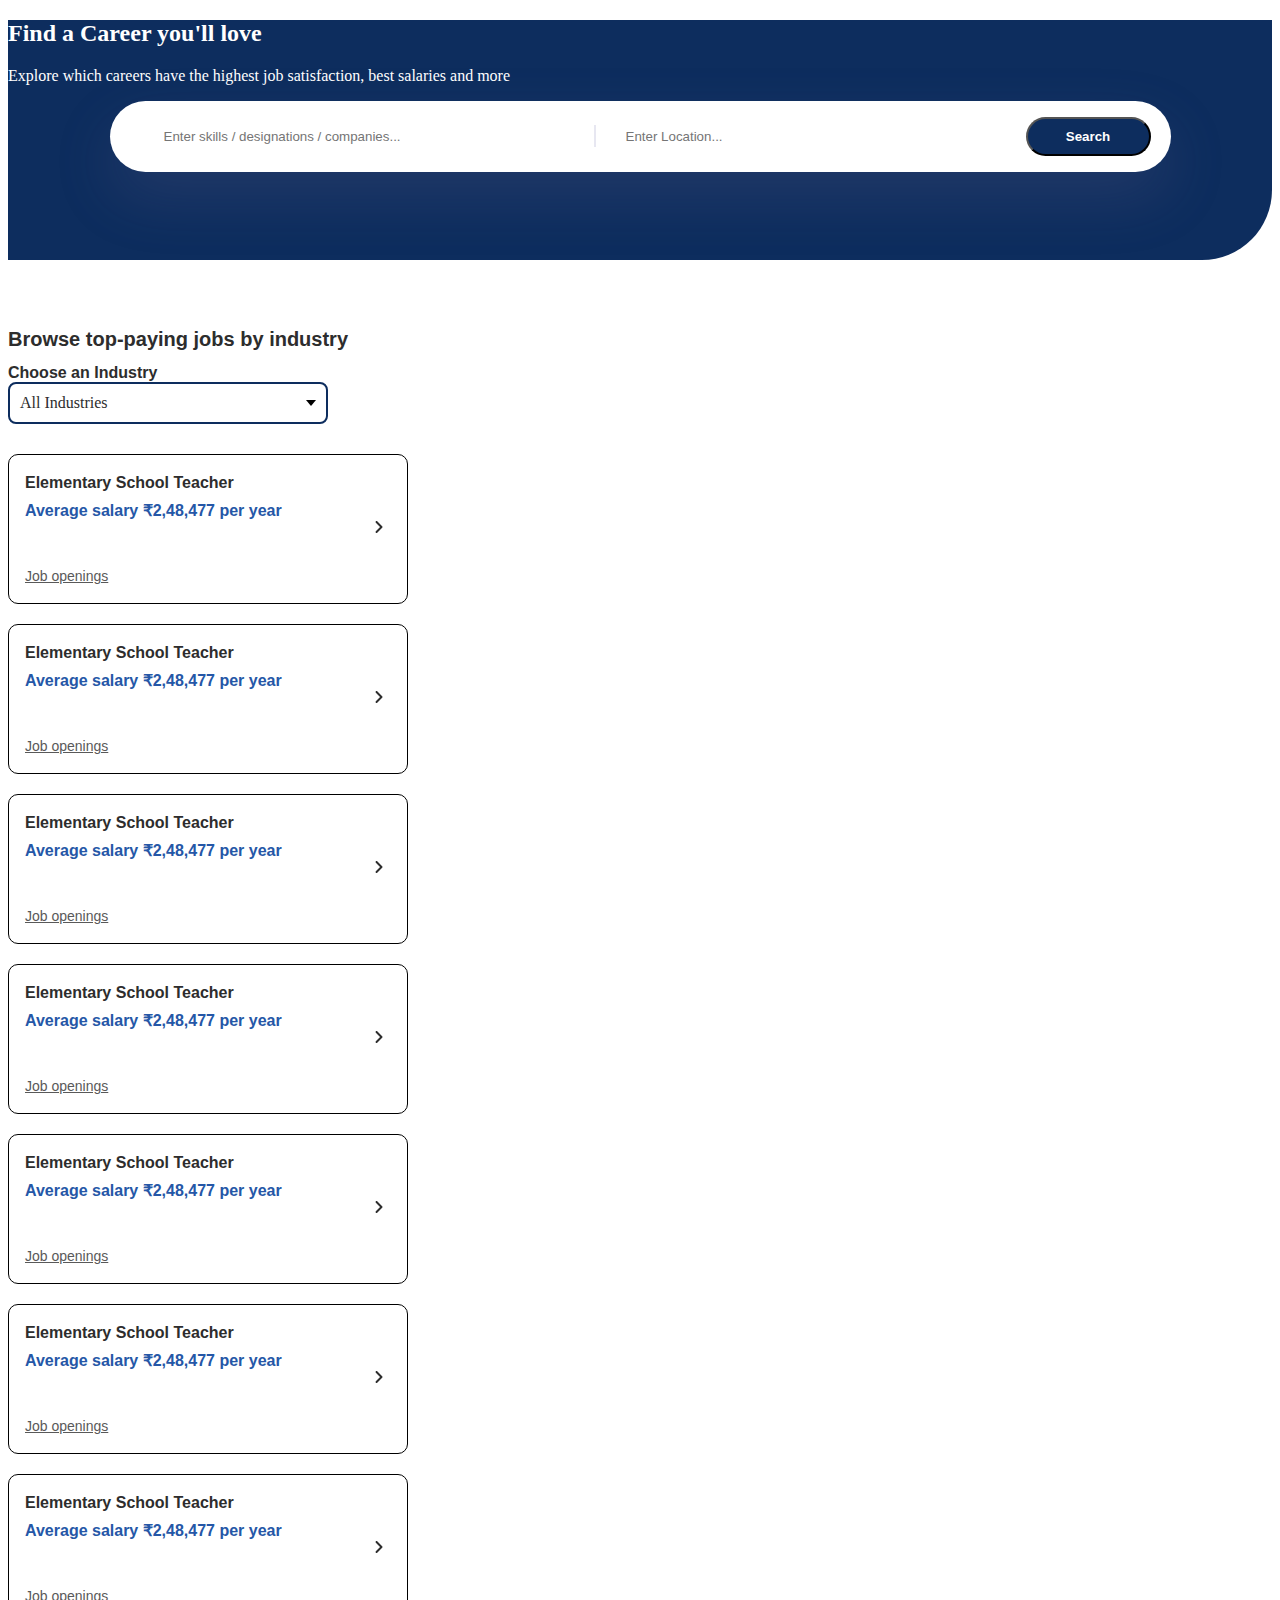
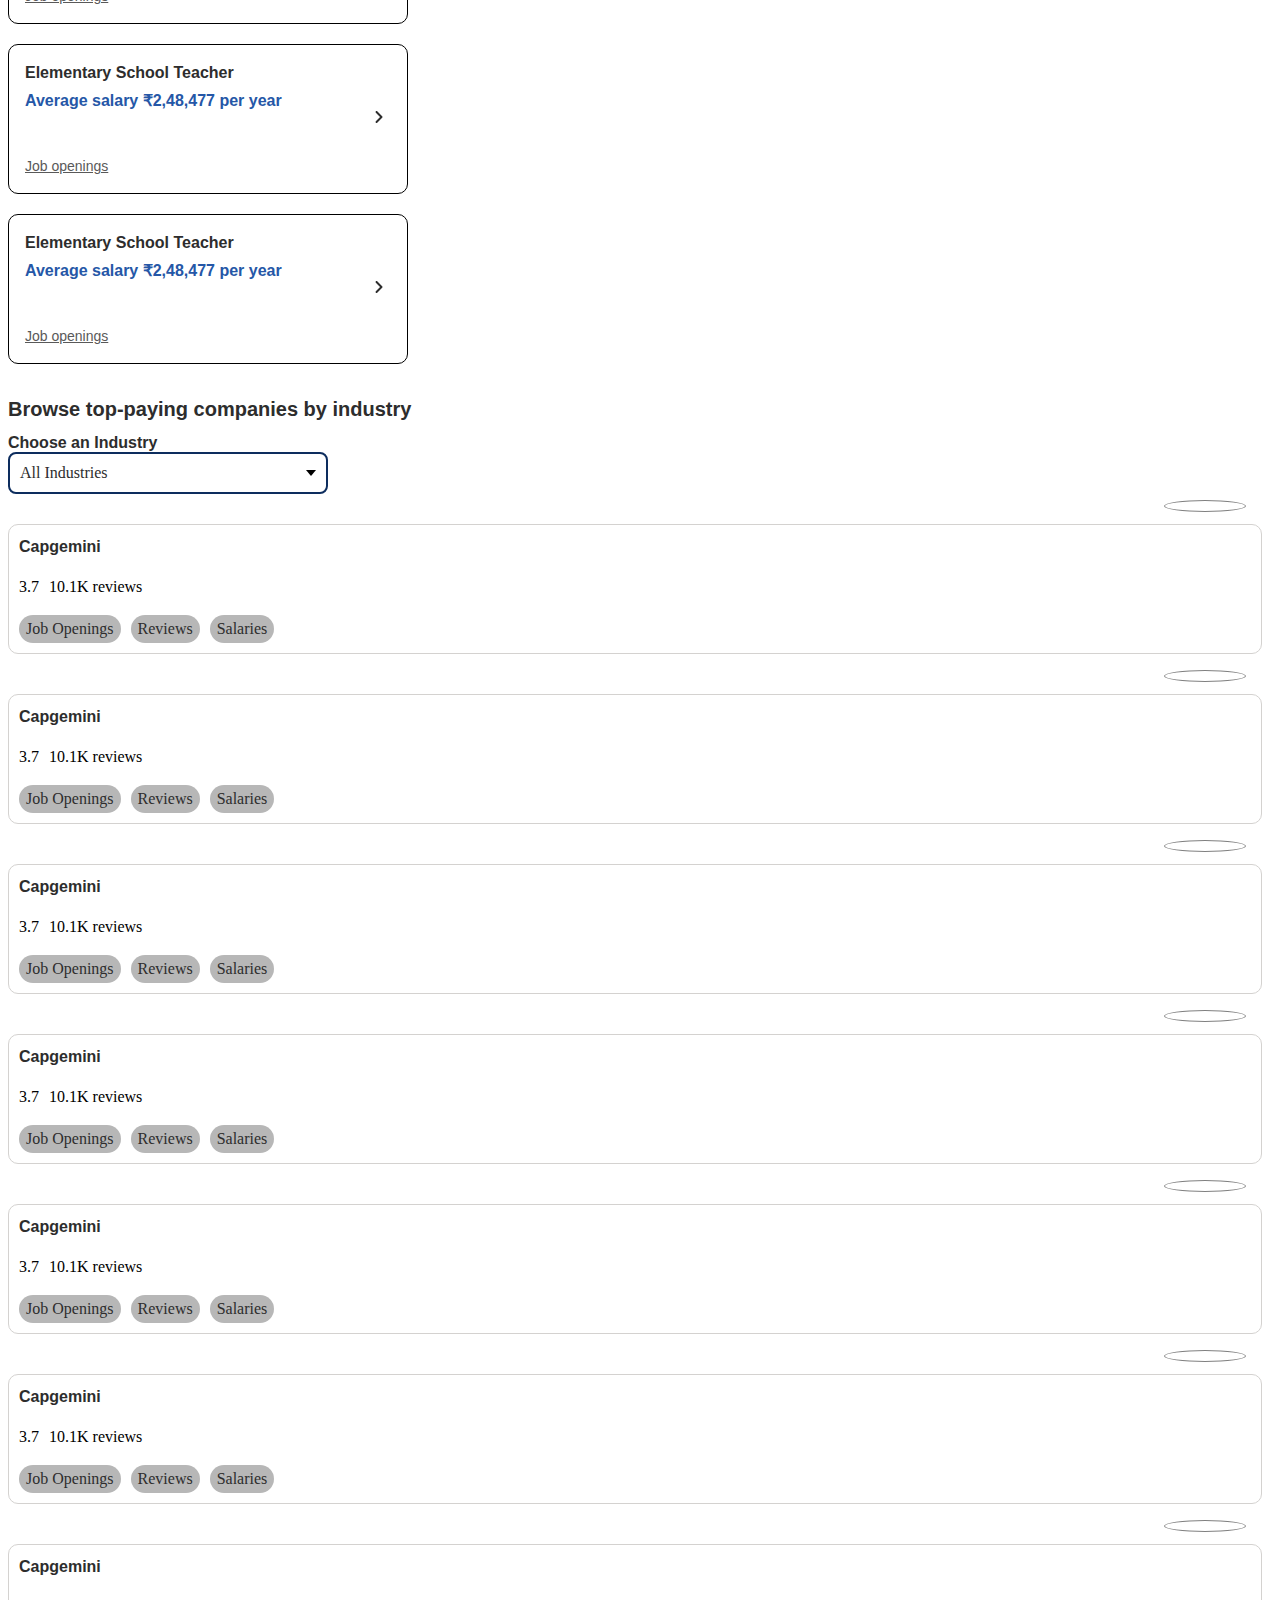
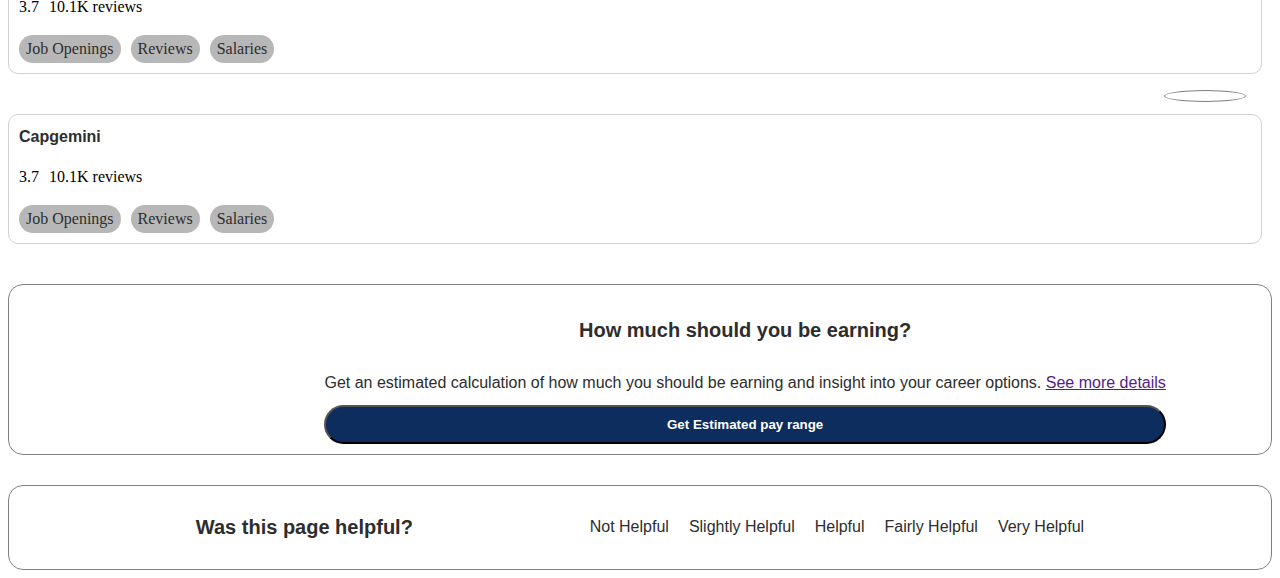
==== commit 87080fb6: "changes in index page" ====
--- a/27 march indeed page/index.html
+++ b/27 march indeed page/index.html
@@ -18,89 +18,67 @@
       crossorigin="anonymous"
       referrerpolicy="no-referrer"
     />
+    <script
+    src="https://cdn.jsdelivr.net/npm/bootstrap@5.0.2/dist/js/bootstrap.bundle.min.js"
+    integrity="sha384-MrcW6ZMFYlzcLA8Nl+NtUVF0sA7MsXsP1UyJoMp4YLEuNSfAP+JcXn/tWtIaxVXM"
+    crossorigin="anonymous"
+  ></script>
   </head>
   <body>
-    <section class="search-section mt-30">
+    <section class="search-section">
       <div class="search-division">
         <div class="container search">
           <div class="row search-headings pt-5">
-            <h2>Find a Career you'll love</h2>
-            <p>
+            <h2 class="text-center">Find a Career you'll love</h2>
+            <p class="text-center">
               Explore which careers have the highest job satisfaction, best
               salaries and more
             </p>
           </div>
 
-          <div class="row align-items-center search-box">
-            <div class="col-6">
-              <div class="text-start">
-                <label for="what">What</label>
-
-                <div class="input-group rounded">
-                  <input
-                    type="search"
-                    class="form-control rounded"
-                    placeholder="Job title, skills, benefits, certifications, any keyword..."
-                    aria-label="Search"
-                    aria-describedby="search-addon"
-                  />
-                  <span class="input-group-text border-0" id="search-addon">
-                    <i class="fas fa-search"></i>
-                  </span>
-                </div>
-              </div>
-            </div>
-            <div class="col-4">
-              <div class="text-start">
-                <label for="what">Where</label>
-
-                <div class="input-group rounded">
-                  <input
-                    type="search"
-                    class="form-control rounded"
-                    placeholder="India"
-                    aria-label="Search"
-                    aria-describedby="search-addon"
-                  />
-                  <span class="input-group-text border-0" id="search-addon">
-                    <i class="fa-solid fa-location-dot"></i>
-                  </span>
-                </div>
-              </div>
-            </div>
-            <div class="col-2">
-              <button type="button" class="search-btn">Search</button>
+          <div class="qsb-wrapper">
+            <div class="qsb">
+              <span class="searchIcon">
+                <i class="fa-solid fa-magnifying-glass"></i>
+              </span>
+              <div class="qsb-by-skills">
+                <input type="text" placeholder="Enter skills / designations / companies..." class="search-input">
+              </div>
+              <div class="pipe"></div>
+              <div class="qsb-by-location">
+                <input type="text" placeholder="Enter Location..." class="search-input">
+              </div>
+              <div >
+                <button class="search-btn">Search</button>
+              </div>
             </div>
           </div>
         </div>
       </div>
     </section>
 
-    <section class="browse-section ">
+    <section class="browse-section">
       <div class="container">
         <h2 class="section-heading">Browse top-paying jobs by industry</h2>
         <div class="industry-selection">
           <label>Choose an Industry</label>
-
-          <select name="industry" id="industry">
-            <option value="agri-fishing-forestry">
-              Agriculture, Fishing & Forestry
-            </option>
-            <option value="architecture-engineering">
-              Architecture and Engineering
-            </option>
-            <option value="business-management" disabled>
-              Business Management, Administrative & Customer Support
-            </option>
-            <option value="cleaning-ground-maintenance" selected>
-              Cleaning & Grounds Maintenance
-            </option>
-            <option value="education-instruction" selected>
-              Education & Instruction
-            </option>
-          </select>
+          <div class="dropdown">
+            <div class="select">
+              <span class="selected">All Industries</span>
+              <div class="caret"></div>
+            </div>
+            <ul class="menu">
+              <li class="active">All Industries</li>
+              <li>Agriculture, Fishing & Forestry</li>
+              <li>Architecture & Engineering</li>
+              <li>Business Management, Administrative & Customer Support</li>
+              <li>Cleaning & Ground Maintenance</li>
+              <li>Community & Social Services</li>
+              <li>Construction & Extraction</li>
+            </ul>
+          </div>
         </div>
-        <div class="job-card-section">
+        <div class="job-card-section mt-30">
           <div class="row">
             <div class="col-4">
               <div class="job-post">
@@ -109,8 +87,7 @@
                     <a href="#" class="job-redirect"
                       ><h2 class="job-heading-1">Elementary School Teacher</h2>
                       <h2 class="job-heading-2">
-                        Average salary<!-- -->
-                        <!-- -->₹2,48,477 per year
+                        Average salary ₹2,48,477 per year
                       </h2></a
                     ><span class="css-1nzsiax e1wnkr790"
                       ><a
@@ -477,27 +454,23 @@
         <h2 class="section-heading">Browse top-paying companies by industry</h2>
         <div class="industry-selection">
           <label>Choose an Industry</label>
-
-          <select name="industry" id="industry">
-            <option value="agri-fishing-forestry">
-              Agriculture, Fishing & Forestry
-            </option>
-            <option value="architecture-engineering">
-              Architecture and Engineering
-            </option>
-            <option value="business-management" disabled>
-              Business Management, Administrative & Customer Support
-            </option>
-            <option value="cleaning-ground-maintenance" selected>
-              Cleaning & Grounds Maintenance
-            </option>
-            <option value="education-instruction" selected>
-              Education & Instruction
-            </option>
-          </select>
+          <div class="dropdown">
+            <div class="select">
+              <span class="selected">All Industries</span>
+              <div class="caret"></div>
+            </div>
+            <ul class="menu">
+              <li class="active">All Industries</li>
+              <li>Agriculture, Fishing & Forestry</li>
+              <li>Architecture & Engineering</li>
+              <li>Business Management, Administrative & Customer Support</li>
+              <li>Cleaning & Ground Maintenance</li>
+              <li>Community & Social Services</li>
+              <li>Construction & Extraction</li>
+            </ul>
+          </div>
         </div>
-
-        <div class="job-card-section">
+        <div class="job-card-section mt-30">
           <div class="row">
             <div class="col-3">
               <div class="company-card">
@@ -721,71 +694,63 @@
     </section>
 
     <section class="mt-30">
-
-        <div class="container">
-          <div class="earning-box">
-            <div class="earning-box-img">
-              <img
-                src="https://d3hbwax96mbv6t.cloudfront.net/title-webapp/_next/static/images/salary-calculator-icon-e114bbdaa8f1b5b3f8314c673fb32faf.svg"
-                alt=""
-                class=""
-              />
-            </div>
-            <div class="earning-box-content">
-              <h3 class="earning-box-heading">How much should you be earning?</h3>
-              <p class="earning-box-paragraph">
-                Get an estimated calculation of how much you should be earning and
-                insight into your career options. <a href="">See more details</a>
-              </p>
-              <button type="button" class="search-btn">
-                Get Estimated pay range
-                <i class="fa-solid fa-arrow-up-right-from-square"></i>
-              </button>
-            </div>
+      <div class="container">
+        <div class="earning-box">
+          <div class="earning-box-img">
+            <img
+              src="https://d3hbwax96mbv6t.cloudfront.net/title-webapp/_next/static/images/salary-calculator-icon-e114bbdaa8f1b5b3f8314c673fb32faf.svg"
+              alt=""
+              class=""
+            />
+          </div>
+          <div class="earning-box-content">
+            <h3 class="earning-box-heading">How much should you be earning?</h3>
+            <p class="earning-box-paragraph">
+              Get an estimated calculation of how much you should be earning and
+              insight into your career options. <a href="">See more details</a>
+            </p>
+            <button type="button" class="redirect-btn">
+              Get Estimated pay range
+              <i class="fa-solid fa-arrow-up-right-from-square"></i>
+            </button>
           </div>
         </div>
-      
-     
+      </div>
     </section>
     <section class="mt-30">
-
-        <div class="container">
-          <div class="feeback-box">
-            <div class="feedback-content">
-              <h3>Was this page helpful?</h3>
-            </div>
-            <div class="feedback">
-              <div class="feedback-ratings">
-                <span>
-                  <i class="fa-solid fa-face-frown-open"></i>
-                  <p>Not Helpful</p>
-                </span>
-                <span>
-                  <i class="fa-solid fa-face-frown"></i>
-                  <p>Slightly Helpful</p>
-                </span>
-                <span>
-                  <i class="fa-solid fa-face-meh"></i>
-                  <p>Helpful</p>
-                </span>
-                <span>
-                  <i class="fa-solid fa-face-smile"></i>
-                  <p>Fairly Helpful</p>
-                </span>
-                <span>
-                  <i class="fa-solid fa-face-smile-beam"></i>
-                  <p>Very Helpful</p>
-                </span>
-              </div>
-            </div>
-          </div>
-        
+      <div class="container">
+        <div class="feeback-box">
+          <div class="feedback-content">
+            <h3>Was this page helpful?</h3>
+          </div>
+          <div class="feedback">
+            <div class="feedback-ratings">
+              <span>
+                <i class="fa-solid fa-face-frown-open"></i>
+                <p>Not Helpful</p>
+              </span>
+              <span>
+                <i class="fa-solid fa-face-frown"></i>
+                <p>Slightly Helpful</p>
+              </span>
+              <span>
+                <i class="fa-solid fa-face-meh"></i>
+                <p>Helpful</p>
+              </span>
+              <span>
+                <i class="fa-solid fa-face-smile"></i>
+                <p>Fairly Helpful</p>
+              </span>
+              <span>
+                <i class="fa-solid fa-face-smile-beam"></i>
+                <p>Very Helpful</p>
+              </span>
+            </div>
+          </div>
         </div>
+      </div>
     </section>
-    <script
-      src="https://cdn.jsdelivr.net/npm/bootstrap@5.0.2/dist/js/bootstrap.bundle.min.js"
-      integrity="sha384-MrcW6ZMFYlzcLA8Nl+NtUVF0sA7MsXsP1UyJoMp4YLEuNSfAP+JcXn/tWtIaxVXM"
-      crossorigin="anonymous"
-    ></script>
+    <script src="script.js"></script>
+   
   </body>
 </html>
--- a/27 march indeed page/style2.css
+++ b/27 march indeed page/style2.css
@@ -1,9 +1,9 @@
 .search-section {
-  display: flex;
-  box-sizing: border-box;
+  /* display: flex; */
+  /* box-sizing: border-box; */
   /* min-inline-size: 0; */
-  align-items: center;
-  flex-direction: column;
+  /* align-items: center;
+  flex-direction: column; */
   /* position: relative; */
 }
 
@@ -31,24 +31,47 @@
   border-bottom-right-radius: 70px;
 }
 
-.search {
-  box-sizing: border-box;
-  max-width: 100%;
-
-  /* z-index: 0; */
-}
 
 .search-headings {
   color: white;
 }
 
-.search-box {
+/* .search-box {
   background-color: white;
   border-radius: 10px;
   transform: translateY(1rem);
   border-radius: 10px;
   box-shadow: 0px 8px 10px rgba(0, 0, 0, 0.1);
   padding: 25px 40px;
+} */
+
+.search-box {
+ 
+  display: flex;
+  box-sizing: border-box;
+  margin: 0;
+  flex-direction: column;
+  border-radius: 0.5rem;
+  background: white;
+  z-index: 1;
+  width: 100%;
+  padding: 1rem;
+  padding-bottom: 1.5rem;
+  border-top-left-radius: 0.5rem;
+  border-top-right-radius: 2rem;
+  box-shadow: 0 0.5rem 1rem 0 rgba(45, 45, 45, 0.12),
+    0 0.25rem 0.5rem 0 rgba(45, 45, 45, 0.16),
+    0 0 0.125rem 0 rgba(45, 45, 45, 0.2);
+}
+
+.search-box-img-container{
+    box-sizing: border-box;
+    display: block;
+    position: absolute;
+    align-self: flex-end;
+    top: 11px;
+    margin-right: 0.5rem;
+    z-index: 1;
 }
 
 .search-btn {
@@ -56,8 +79,8 @@
   color: white;
   padding: 10px;
   font-weight: 600;
-  width: 100%;
-  border-radius: 18px;
+  width: 125px;
+  border-radius: 40px;
 }
 
 .browse-section {
@@ -65,70 +88,101 @@
 }
 
 /* Dropdown container */
+
+.industry-selection label {
+  color: #2d2d2d;
+  font-weight: 700;
+  font-family: "Indeed Sans", "Noto Sans", "Helvetica Neue", "Helvetica",
+    "Arial", "Liberation Sans", "Roboto", "Noto", sans-serif;
+  font-size: 1rem;
+  /* line-height: 1.5; */
+  /* color: #2557a7; */
+  margin: 0;
+  padding-top: 0.25rem;
+}
 .dropdown {
+  max-width: 20em;
   position: relative;
-  display: inline-block;
-}
-
-/* Dropdown button */
-.dropbtn {
-  background-color: #3498db;
-  color: white;
+  /* margin: 1em; */
+}
+
+.dropdown * {
+  box-sizing: border-box;
+}
+
+.select {
+  background: #fff;
+  color: #2d2d2d;
+  display: flex;
+  justify-content: space-between;
+  align-items: center;
+  border: 2px #0d2d5e solid;
+  border-radius: 0.5em;
   padding: 10px;
-  font-size: 16px;
-  border: none;
-  cursor: pointer;
-  width: 200px; /* fixed width */
-  height: 30px; /* fixed height */
-}
-
-/* Dropdown content (hidden by default) */
-.dropdown-content {
+  cursor: pointer;
+  transition: background 0.3s;
+}
+
+/* clicked styles added in javascript */
+.select-clicked {
+  /* border: 2px #26489a solid;
+  box-shadow: 0 0 0 0.8em #26489a ; */
+}
+
+.select:hover {
+  background: rgb(223, 223, 223);
+}
+
+.caret {
+  width: 0;
+  height: 0;
+  border-left: 5px solid transparent;
+  border-right: 5px solid transparent;
+  border-top: 6px solid black;
+  transition: 0.3s;
+}
+
+.caret-rotate {
+  transform: rotate(180deg);
+}
+.menu {
+  list-style: none;
+  padding: 0.2em 0.5em;
+  background-color: #fff;
+  border: 1px black solid;
+  box-shadow: 0 0.5em 1em rgba(0, 0, 0, 0.2);
+  border-radius: 0.5em;
+  color: black;
+  position: absolute;
+  top: 3em;
+  left: 50%;
+  width: 100%;
+  transform: translateX(-50%);
+  opacity: 0;
   display: none;
-  position: absolute;
-  background-color: #f9f9f9;
-  min-width: 200px;
-  max-height: 150px; /* max height for overflow */
-  overflow-y: auto; /* enable scrollbar */
-  border: 1px solid #ddd;
+  transition: 0.2s;
   z-index: 1;
-}
-
-/* Dropdown links */
-.dropdown-content a {
-  color: black;
-  padding: 10px 15px;
-  text-decoration: none;
+  height: 225px;
+  overflow-y: scroll;
+}
+.menu li {
+  padding: 0.7em 0.5em;
+  margin: 0.3em 0;
+  border-radius: 0.5em;
+  cursor: pointer;
+}
+
+.menu li:hover {
+  background-color: rgb(223, 223, 223);
+}
+
+.active {
+  /* background-color: #989595; */
+}
+
+.menu-open {
   display: block;
-}
-
-/* Dropdown links on hover */
-.dropdown-content a:hover {
-  background-color: #f1f1f1;
-}
-
-/* Show the dropdown menu */
-.show {
-  display: block;
-}
-
-/* Arrow icon */
-.arrow {
-  float: right;
-}
-
-/* Up arrow */
-.arrow.up::before {
-  content: "\25B2";
-}
-
-/* Down arrow */
-.arrow.down::before {
-  content: "\25BC";
-}
-
-.job-card-section {
-  margin-top: 30px;
+  opacity: 1;
 }
 
 .job-post {
@@ -137,12 +191,47 @@
   text-align: left;
   position: relative;
   border: 1px solid;
-  border-color: #d4d2d0;
+  /* border-color: #7b4f23; */
   border-radius: 10px;
   height: 150px;
   width: 400px;
   padding: 1rem;
   margin-bottom: 20px;
+  /* background: hsl(302deg 2.08% 42.63% / 40%); */
+  /* background-color: #0d2d5e; */
+  padding-inline: 1rem;
+  /* padding-block: 0.5rem; */
+  /* text-decoration: none; */
+  position: relative;
+  z-index: 10;
+  overflow: hidden;
+  /* border-radius: inherit; */
+  transition: all 0.2s ease-in-out;
+}
+
+.job-post::before {
+	content: "";
+	position: absolute;
+	inset-block-start: 100%;
+	inset-inline-start: -100%;
+	block-size: 100%;
+	inline-size: 100%;
+	background:#e7e7f1;
+	z-index: -1;
+	transition: all 0.2s ease-in-out;
+}
+
+.job-post:hover {
+	/* color: hsl(302deg 70% 5% / 90%); */
+}
+
+.job-post:hover::before {
+	inset-block-start: 0;
+	inset-inline-start: 0;
+}
+
+.job-post:has(+ li:hover) .job-post::before {
+	inset-inline-start: 100%;
 }
 
 .job-card {
@@ -166,6 +255,57 @@
     "Arial", "Liberation Sans", "Roboto", "Noto", sans-serif;
   border-bottom: 1px solid;
 
+  text-decoration: none;
+  cursor: pointer;
+  color: #2557a7;
+
+
+  display: block;
+  text-decoration: none currentcolor solid;
+  border-bottom: none;
+}
+
+.job-heading-1 {
+  color: #2d2d2d;
+  font-weight: 700;
+  font-family: "Indeed Sans", "Noto Sans", "Helvetica Neue", "Helvetica",
+    "Arial", "Liberation Sans", "Roboto", "Noto", sans-serif;
+  font-size: 1rem;
+  line-height: 1.5;
+  margin: 0;
+  word-wrap: break-word;
+}
+
+.job-heading-2 {
+  margin-block-start: 0;
+  margin-block-end: 0.5rem;
+
+  color: #2d2d2d;
+  font-weight: 700;
+  font-family: "Indeed Sans", "Noto Sans", "Helvetica Neue", "Helvetica",
+    "Arial", "Liberation Sans", "Roboto", "Noto", sans-serif;
+  font-size: 1rem;
+  line-height: 1.5;
+  color: #2557a7;
+  margin: 0;
+  padding-top: 0.25rem;
+}
+
+.job-opening-redirect {
+  font-family: "Indeed Sans", "Noto Sans", "Helvetica Neue", "Helvetica",
+    "Arial", "Liberation Sans", "Roboto", "Noto", sans-serif;
+  font-weight: inherit;
+  color: #595959;
+  font-size: 0.875rem;
+  line-height: 1.5;
+  font-weight: 400;
+  padding-top: 0.75rem;
+}
+
+.chevron-right {
+  font-family: "Indeed Sans", "Noto Sans", "Helvetica Neue", "Helvetica",
+    "Arial", "Liberation Sans", "Roboto", "Noto", sans-serif;
+  border-bottom: 1px solid;
   text-decoration: none;
   cursor: pointer;
   color: #2557a7;
@@ -179,65 +319,6 @@
     border-radius 200ms cubic-bezier(0.645, 0.045, 0.355, 1),
     box-shadow 200ms cubic-bezier(0.645, 0.045, 0.355, 1),
     color 200ms cubic-bezier(0.645, 0.045, 0.355, 1);
-  display: block;
-  text-decoration: none currentcolor solid;
-  border-bottom: none;
-}
-
-.job-heading-1 {
-  color: #2d2d2d;
-  font-weight: 700;
-  font-family: "Indeed Sans", "Noto Sans", "Helvetica Neue", "Helvetica",
-    "Arial", "Liberation Sans", "Roboto", "Noto", sans-serif;
-  font-size: 1rem;
-  line-height: 1.5;
-  margin: 0;
-  word-wrap: break-word;
-}
-
-.job-heading-2 {
-  margin-block-start: 0;
-  margin-block-end: 0.5rem;
-
-  color: #2d2d2d;
-  font-weight: 700;
-  font-family: "Indeed Sans", "Noto Sans", "Helvetica Neue", "Helvetica",
-    "Arial", "Liberation Sans", "Roboto", "Noto", sans-serif;
-  font-size: 1rem;
-  line-height: 1.5;
-  color: #2557a7;
-  margin: 0;
-  padding-top: 0.25rem;
-}
-
-.job-opening-redirect {
-  font-family: "Indeed Sans", "Noto Sans", "Helvetica Neue", "Helvetica",
-    "Arial", "Liberation Sans", "Roboto", "Noto", sans-serif;
-  font-weight: inherit;
-  color: #595959;
-  font-size: 0.875rem;
-  line-height: 1.5;
-  font-weight: 400;
-  padding-top: 0.75rem;
-}
-
-.chevron-right {
-  font-family: "Indeed Sans", "Noto Sans", "Helvetica Neue", "Helvetica",
-    "Arial", "Liberation Sans", "Roboto", "Noto", sans-serif;
-  border-bottom: 1px solid;
-  text-decoration: none;
-  cursor: pointer;
-  color: #2557a7;
-
-  transition: border-color 200ms cubic-bezier(0.645, 0.045, 0.355, 1),
-    background-color 200ms cubic-bezier(0.645, 0.045, 0.355, 1),
-    opacity 200ms cubic-bezier(0.645, 0.045, 0.355, 1),
-    border-bottom-color 200ms cubic-bezier(0.645, 0.045, 0.355, 1),
-    border-bottom-style 200ms cubic-bezier(0.645, 0.045, 0.355, 1),
-    border-bottom-width 200ms cubic-bezier(0.645, 0.045, 0.355, 1),
-    border-radius 200ms cubic-bezier(0.645, 0.045, 0.355, 1),
-    box-shadow 200ms cubic-bezier(0.645, 0.045, 0.355, 1),
-    color 200ms cubic-bezier(0.645, 0.045, 0.355, 1);
 
   flex: 0 0 auto;
 
@@ -268,8 +349,6 @@
   border-color: #0d2d5e;
   border: 2px solid;
 }
-
-
 
 /* .company-card {
   display: flex;
@@ -284,44 +363,46 @@
   width: 100%;
 } */
 
-
 .column {
   display: flex;
   flex-direction: column;
   align-items: center;
-
 }
 
 .company-card {
   display: grid;
-  grid-template-columns: 90% 10%;
+  grid-template-columns: 100% 0%;
   box-sizing: border-box;
   flex-direction: row;
-  gap: 15px;
+  /* gap: 9px; */
   border: 1px solid;
   border-color: #d4d2d0;
-  padding: 10px ;
+  padding: 10px;
   border-radius: 10px;
-  height: 110px;
-  width: 100%;
+  height: 130px;
+  /* width: 85%; */
   position: relative;
-  margin-bottom: 20px;
+  margin-top: 20px;
+  margin-bottom: 40px;
   margin-right: 10px;
 }
-.company-image{
-    width: 80px;
+.company-image {
+  width: 80px;
   z-index: 20px;
-    
-    /* width: 100px; */
+
+  /* width: 100px; */
 }
 .company-image img {
   width: 70px;
   position: absolute;
   padding: 5px;
-  top: -15px;
-  right: -10px;
+  top: -25px;
+  right: 15px;
   border: 1px solid gray;
-  border-radius: 5px;
+  border-radius: 10px;
+  border-radius: 100%;
+  /* background-color: #0d2d5e; */
+  object-fit: cover;
 }
 .company-content {
   display: flex;
@@ -329,7 +410,6 @@
   flex-direction: column;
   justify-content: space-between;
   text-align: left;
-  
 }
 .company-name {
   color: #2d2d2d;
@@ -340,22 +420,26 @@
   line-height: 1.5;
   margin: 0;
   word-wrap: break-word;
-  
-}
-
-.ratings{
-    display: flex;
-    /* justify-content: space-around; */
-    gap: 10px;
-}
-
-.tags{
-    display: flex;
-    gap: 10px;
-}
-.tags span{
-    text-decoration: underline;
-} 
+}
+
+.ratings {
+  display: flex;
+  /* justify-content: space-around; */
+  gap: 10px;
+}
+
+.tags {
+  display: flex;
+  gap: 10px;
+}
+.tags span {
+  /* text-decoration: underline; */
+  background: #b7b7b7;
+  padding: 5px 7px;
+  border-radius: 20px;
+  font-weight: 400;
+  color: #2d2d2d;
+}
 
 
 .company-card:hover .company-image img {
@@ -363,12 +447,17 @@
   transform: scale(1.02);
 }
 
+.company-card:hover .tags span {
+  background-color: #0d2d5e;
+  color: #fff;
+}
+
 .company-card:hover {
   box-shadow: 0px 8px 10px rgba(0, 0, 0, 0.4);
-}
-
-
-.earning-box{
+  cursor: pointer;
+}
+
+.earning-box {
   display: flex;
   justify-content: space-around;
   padding: 10px 0px;
@@ -376,7 +465,7 @@
   border-radius: 15px;
 }
 
-.mt-30{
+.mt-30 {
   margin-top: 30px;
 }
 
@@ -390,24 +479,24 @@
   color: #2d2d2d;
   font-weight: 700;
   font-family: "Indeed Sans", "Noto Sans", "Helvetica Neue", "Helvetica",
-  "Arial", "Liberation Sans", "Roboto", "Noto", sans-serif;
+    "Arial", "Liberation Sans", "Roboto", "Noto", sans-serif;
   font-size: 1.25rem;
   line-height: 1.5;
   margin-bottom: 0.75rem;
   margin-bottom: 10px;
 }
 
-.earning-box-paragraph{
-  color: #2d2d2d;
-  font-family: "Indeed Sans", "Noto Sans", "Helvetica Neue", "Helvetica",
-  "Arial", "Liberation Sans", "Roboto", "Noto", sans-serif;
+.earning-box-paragraph {
+  color: #2d2d2d;
+  font-family: "Indeed Sans", "Noto Sans", "Helvetica Neue", "Helvetica",
+    "Arial", "Liberation Sans", "Roboto", "Noto", sans-serif;
   font-size: 1rem;
   line-height: 1.5;
   margin-bottom: 0.75rem;
   margin-bottom: 10px;
 }
 
-.feeback-box{
+.feeback-box {
   display: flex;
   justify-content: space-evenly;
   padding: 10px;
@@ -415,54 +504,163 @@
   border-radius: 15px;
 }
 
-.feedback-content{
+.feedback-content {
   display: flex;
   /* text-align: center; */
   align-items: center;
   /* padding: 10px; */
 }
-.feedback-content h3{
-  color: #2d2d2d;
-  font-weight: 700;
-  font-family: "Indeed Sans", "Noto Sans", "Helvetica Neue", "Helvetica",
-  "Arial", "Liberation Sans", "Roboto", "Noto", sans-serif;
+.feedback-content h3 {
+  color: #2d2d2d;
+  font-weight: 700;
+  font-family: "Indeed Sans", "Noto Sans", "Helvetica Neue", "Helvetica",
+    "Arial", "Liberation Sans", "Roboto", "Noto", sans-serif;
   font-size: 1.25rem;
-  
- 
-}
-.feedback{
+}
+.feedback {
   display: flex;
   align-items: center;
 }
 
-.feedback-ratings{
+.feedback-ratings {
   display: inline-flex;
   gap: 20px;
 }
 
-.feedback-ratings span{
+.feedback-ratings span {
   text-align: center;
-} 
-
-.feedback-ratings span i{
+}
+
+.feedback-ratings span i {
   font-size: x-large;
   cursor: pointer;
   margin-bottom: 10px;
 }
 
-.feedback-ratings span i:hover{
+.feedback-ratings span i:hover {
   color: #0d2d5e;
 }
-.feedback-ratings span p:hover{
+.feedback-ratings span p:hover {
   color: #0d2d5e;
   cursor: pointer;
 }
 
-.feedback-ratings span p{
+.feedback-ratings span p {
   color: #2d2d2d;
   font-weight: 500;
   font-family: "Indeed Sans", "Noto Sans", "Helvetica Neue", "Helvetica",
-  "Arial", "Liberation Sans", "Roboto", "Noto", sans-serif;
-  font-size: 1rem;
- 
-}+    "Arial", "Liberation Sans", "Roboto", "Noto", sans-serif;
+  font-size: 1rem;
+}
+
+.help-section-heading {
+  font-size: 2.25rem;
+  font-weight: 400;
+  letter-spacing: normal;
+  line-height: 1.25;
+}
+
+.help-card {
+  display: flex;
+  flex-direction: column;
+  box-sizing: border-box;
+  justify-content: space-between;
+  border: gray 1px solid;
+  padding: 30px 20px;
+  border-radius: 10px;
+  height: 280px;
+}
+
+.help-card-content h3 {
+  color: #2d2d2d;
+  font-weight: 700;
+  font-family: "Indeed Sans", "Noto Sans", "Helvetica Neue", "Helvetica",
+    "Arial", "Liberation Sans", "Roboto", "Noto", sans-serif;
+  font-size: 1.5rem;
+}
+
+.help-card-content p {
+  color: #2d2d2d;
+  font-weight: 500;
+  font-family: "Indeed Sans", "Noto Sans", "Helvetica Neue", "Helvetica",
+    "Arial", "Liberation Sans", "Roboto", "Noto", sans-serif;
+  font-size: 1rem;
+}
+
+.redirect-link span {
+  color: #0d2d5e;
+  font-weight: 700;
+  font-family: "Indeed Sans", "Noto Sans", "Helvetica Neue", "Helvetica",
+    "Arial", "Liberation Sans", "Roboto", "Noto", sans-serif;
+  font-size: 1rem;
+}
+
+.redirect-link span:hover {
+  text-decoration: underline;
+  cursor: pointer;
+}
+
+
+/* new search bar  */
+.qsb-wrapper{
+    display: flex;
+    align-items: center;
+    justify-content: center;
+    
+    /* flex-direction: column; */
+}
+
+.qsb{
+  display: flex;
+  align-items: center;
+  padding: 16px 20px;
+  
+  background: #fff;
+  box-sizing: border-box;
+  box-shadow: 0 25px 60px rgba(113,106,147,.2);
+  border-radius: 40px;
+
+}
+
+ .searchIcon {
+  display: inline-block;
+  width: 24px;
+  height: 24px;
+  margin-right: 10px;
+}
+
+.searchIcon i{
+  font-size: 20px;
+}
+
+.search-input{
+  border: none;
+  padding: 10px 0px;
+  width: 400px;
+  outline: none;
+  cursor: text;
+}
+
+ .pipe {
+  border: 1px solid #e7e7f1;
+  height: 20px;
+  margin: 0 30px;
+  background-color: #e7e7f1;
+}
+
+.redirect-btn{
+  background-color: #0d2d5e;
+  color: white;
+  padding: 10px;
+  font-weight: 600;
+  width: 100%;
+  border-radius: 40px;
+}
+
+
+/****************
+
+Roshni maam CSS
+
+
+****************/
